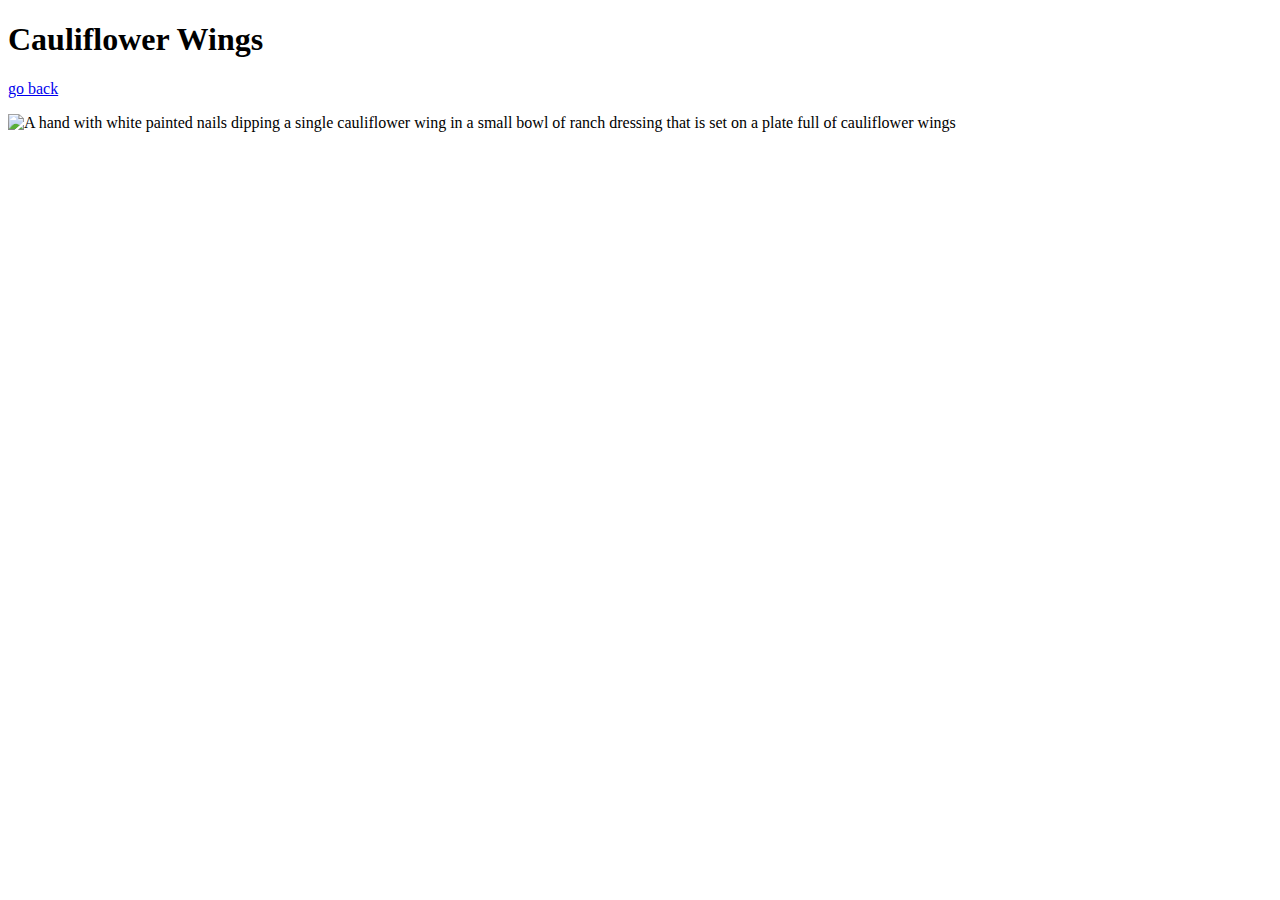
==== recipes/cauliflower-wings.html @ 2f3dd90f "create basic html boilerplate for cauliflower-wings.html" ====
<!DOCTYPE html>
<html lang="en">
    <head>
        <meta charset="utf-8">
        <title>Cauliflower Wings</title>
    </head>
    <body>
        <h1>Cauliflower Wings</h1>
        <p><a href="./../index.html">go back</a></p>
        <img width="400px" src="./img/cauliflower-wings.jpg" alt="A hand with white painted nails dipping a single cauliflower wing in a small bowl of ranch dressing that is set on a plate full of cauliflower wings">
    </body>
</html>
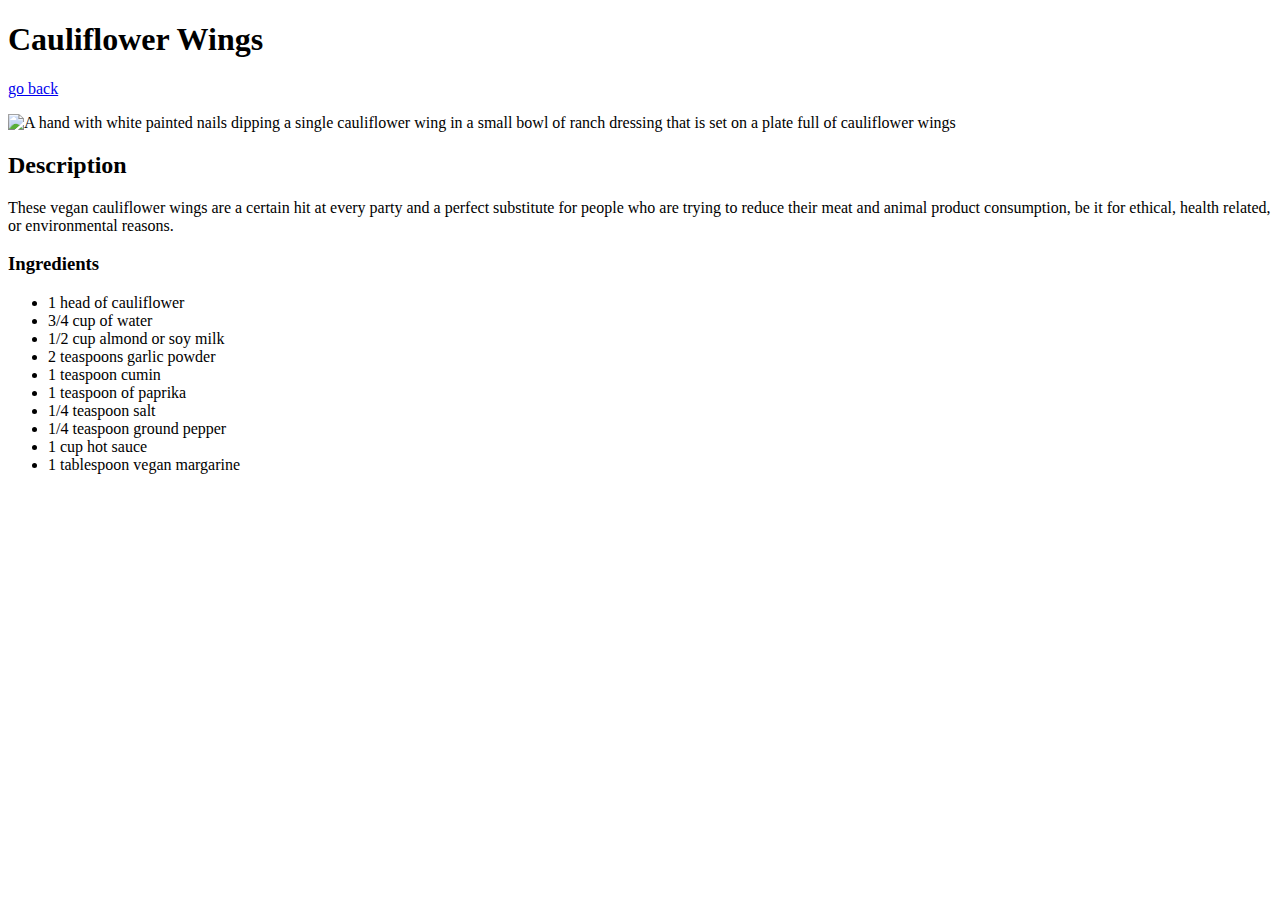
==== commit dcc5ff3a: "add ingredients to cauliflower-wings.html" ====
--- a/recipes/cauliflower-wings.html
+++ b/recipes/cauliflower-wings.html
@@ -8,5 +8,20 @@
         <h1>Cauliflower Wings</h1>
         <p><a href="./../index.html">go back</a></p>
         <img width="400px" src="./img/cauliflower-wings.jpg" alt="A hand with white painted nails dipping a single cauliflower wing in a small bowl of ranch dressing that is set on a plate full of cauliflower wings">
+        <h2>Description</h2>
+        <p>These vegan cauliflower wings are a certain hit at every party and a perfect substitute for people who are trying to reduce their meat and animal product consumption, be it for ethical, health related, or environmental reasons.</p>
+        <h3>Ingredients</h3>
+            <ul>
+                <li>1 head of cauliflower</li>
+                <li>3/4 cup of water</li>
+                <li>1/2 cup almond or soy milk</li>
+                <li>2 teaspoons garlic powder</li>
+                <li>1 teaspoon cumin</li>
+                <li>1 teaspoon of paprika</li>
+                <li>1/4 teaspoon salt</li>
+                <li>1/4 teaspoon ground pepper</li>
+                <li>1 cup hot sauce</li>
+                <li>1 tablespoon vegan margarine</li>
+            </ul>
     </body>
 </html>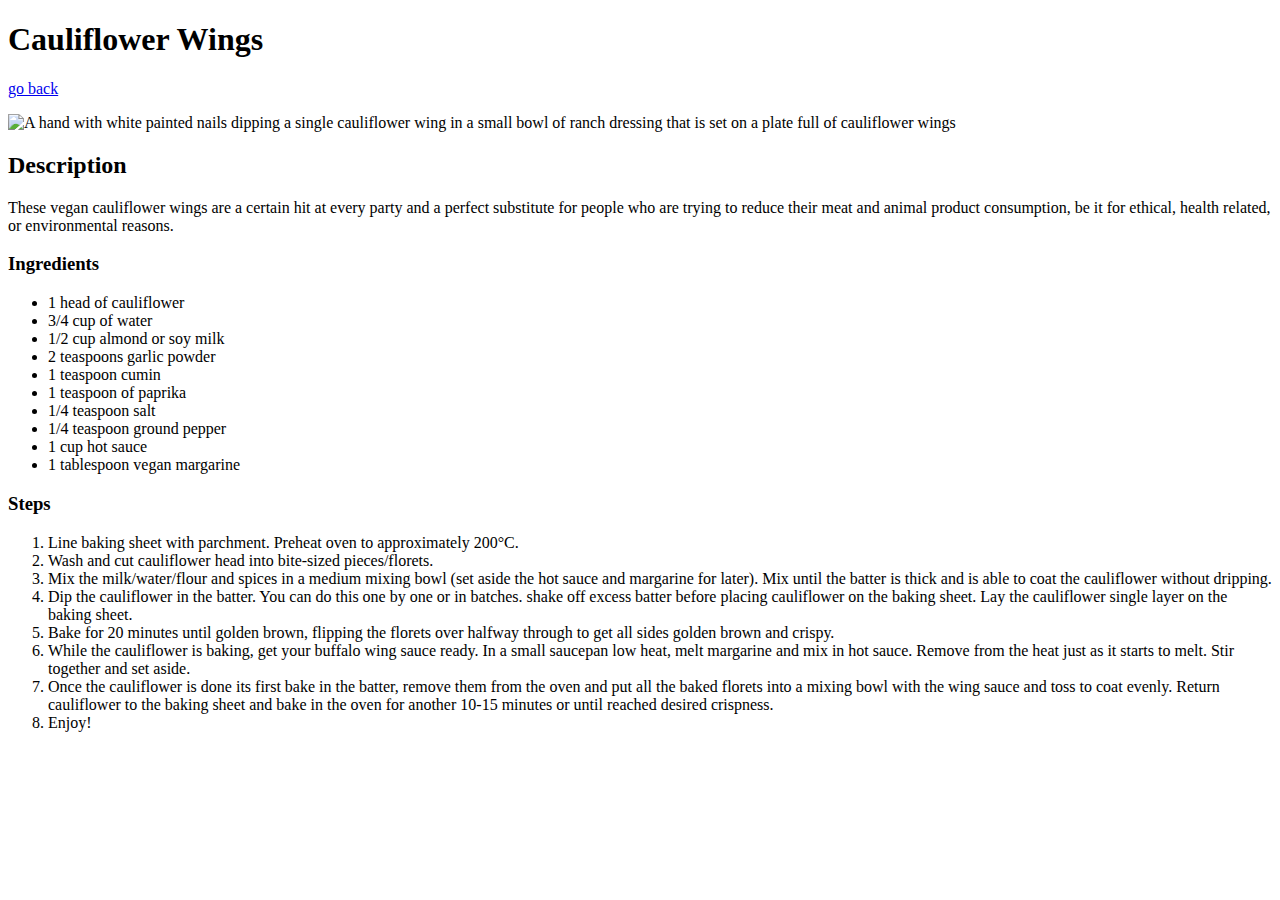
==== commit e7c9cb3e: "add steps to cauliflower-wings.html" ====
--- a/recipes/cauliflower-wings.html
+++ b/recipes/cauliflower-wings.html
@@ -23,5 +23,17 @@
                 <li>1 cup hot sauce</li>
                 <li>1 tablespoon vegan margarine</li>
             </ul>
+
+        <h3>Steps</h3>
+            <ol>
+                <li>Line baking sheet with parchment. Preheat oven to approximately 200°C.</li>
+                <li>Wash and cut cauliflower head into bite-sized pieces/florets.</li>
+                <li>Mix the milk/water/flour and spices in a medium mixing bowl (set aside the hot sauce and margarine for later). Mix until the batter is thick and is able to coat the cauliflower without dripping.</li>
+                <li>Dip the cauliflower in the batter. You can do this one by one or in batches. shake off excess batter before placing cauliflower on the baking sheet. Lay the cauliflower single layer on the baking sheet.</li>
+                <li>Bake for 20 minutes until golden brown, flipping the florets over halfway through to get all sides golden brown and crispy.</li>
+                <li>While the cauliflower is baking, get your buffalo wing sauce ready. In a small saucepan low heat, melt margarine and mix in hot sauce. Remove from the heat just as it starts to melt. Stir together and set aside.</li>
+                <li>Once the cauliflower is done its first bake in the batter, remove them from the oven and put all the baked florets into a mixing bowl with the wing sauce and toss to coat evenly. Return cauliflower to the baking sheet and bake in the oven for another 10-15 minutes or until reached desired crispness.</li>
+                <li>Enjoy!</li>
+            </ol>
     </body>
 </html>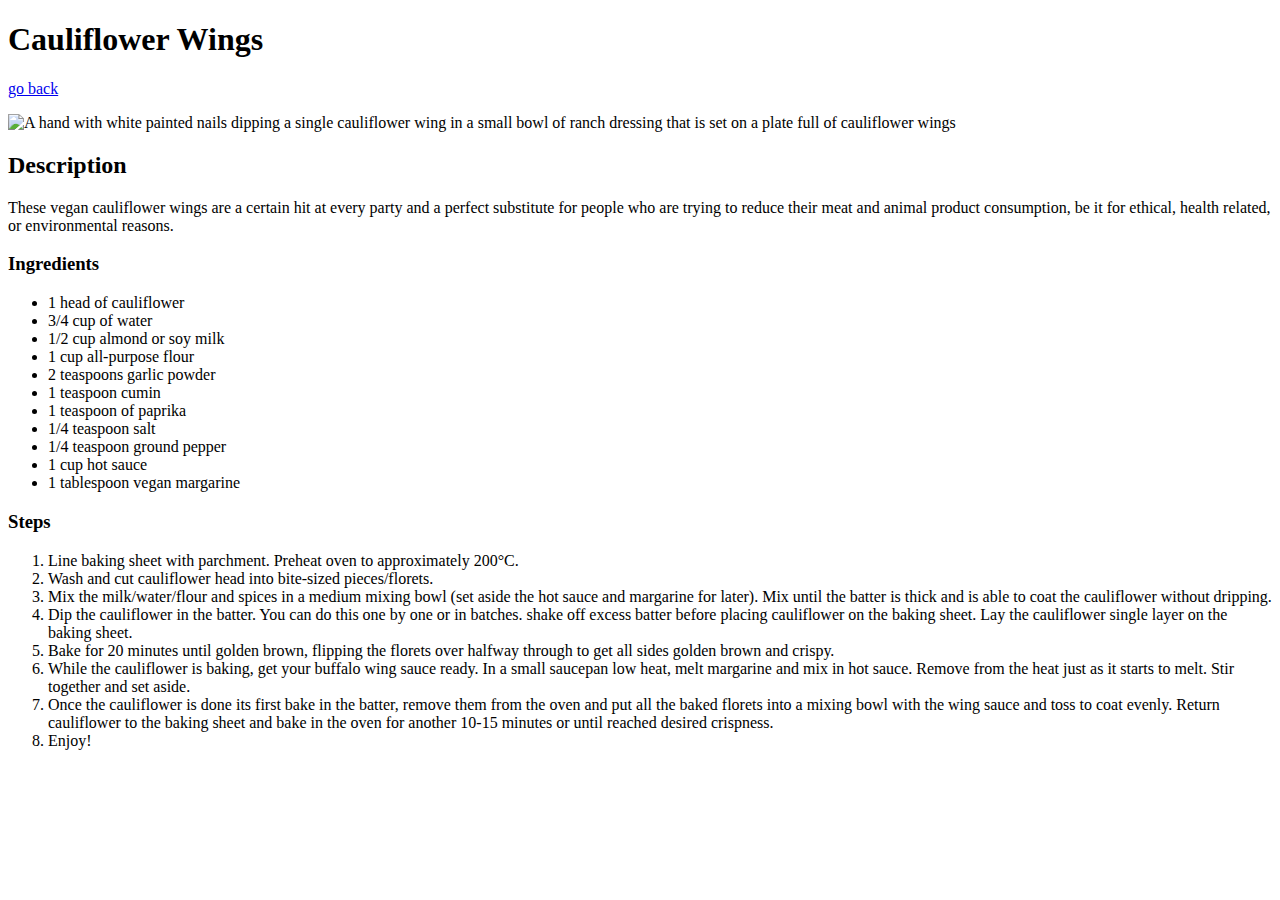
==== commit 8c01e46f: "add flour to list of ingredients" ====
--- a/recipes/cauliflower-wings.html
+++ b/recipes/cauliflower-wings.html
@@ -15,6 +15,7 @@
                 <li>1 head of cauliflower</li>
                 <li>3/4 cup of water</li>
                 <li>1/2 cup almond or soy milk</li>
+                <li>1 cup all-purpose flour</li>
                 <li>2 teaspoons garlic powder</li>
                 <li>1 teaspoon cumin</li>
                 <li>1 teaspoon of paprika</li>
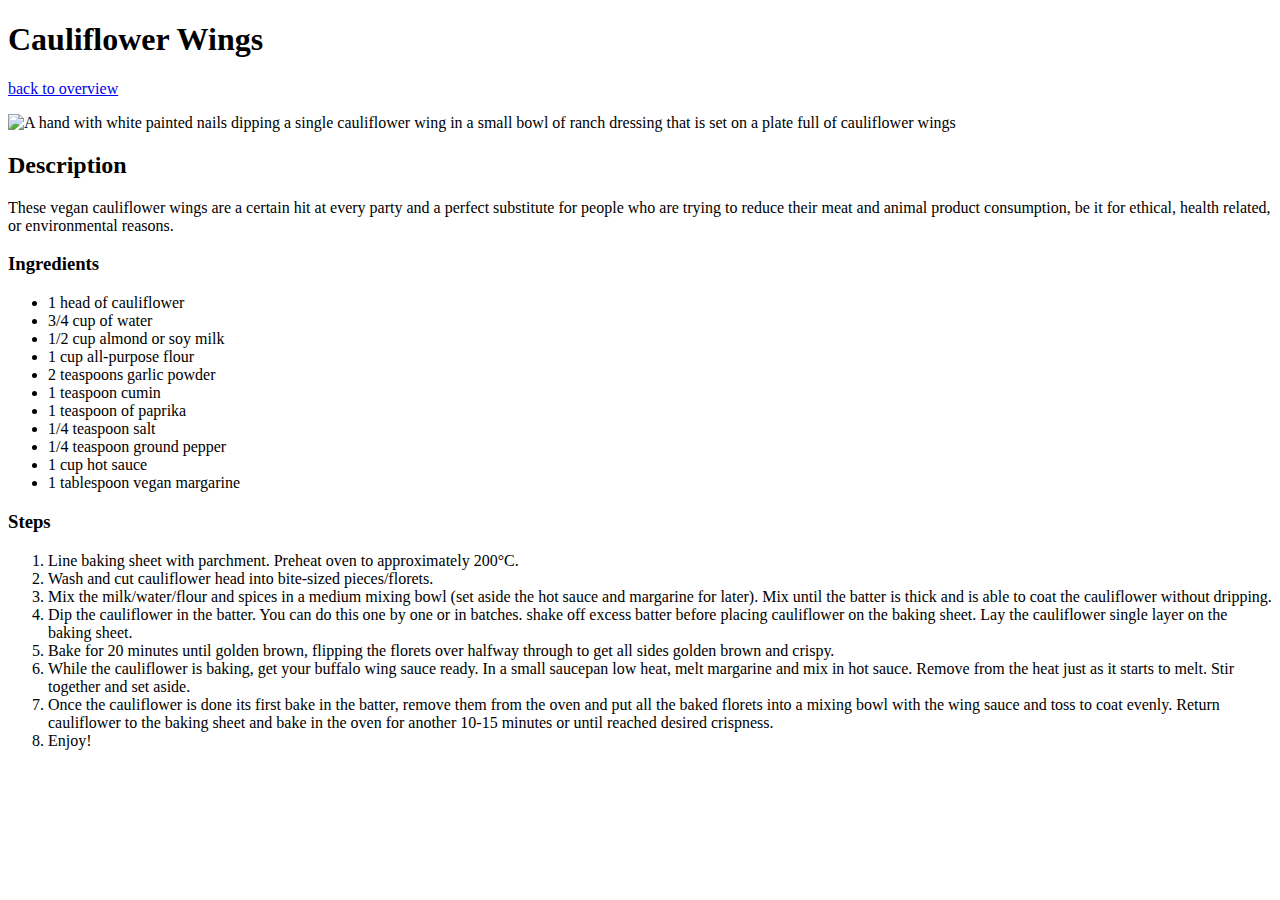
==== commit b7f7077d: "change link text from go-back to back-to-overview" ====
--- a/recipes/cauliflower-wings.html
+++ b/recipes/cauliflower-wings.html
@@ -6,7 +6,7 @@
     </head>
     <body>
         <h1>Cauliflower Wings</h1>
-        <p><a href="./../index.html">go back</a></p>
+        <p><a href="./../index.html">back to overview</a></p>
         <img width="400px" src="./img/cauliflower-wings.jpg" alt="A hand with white painted nails dipping a single cauliflower wing in a small bowl of ranch dressing that is set on a plate full of cauliflower wings">
         <h2>Description</h2>
         <p>These vegan cauliflower wings are a certain hit at every party and a perfect substitute for people who are trying to reduce their meat and animal product consumption, be it for ethical, health related, or environmental reasons.</p>
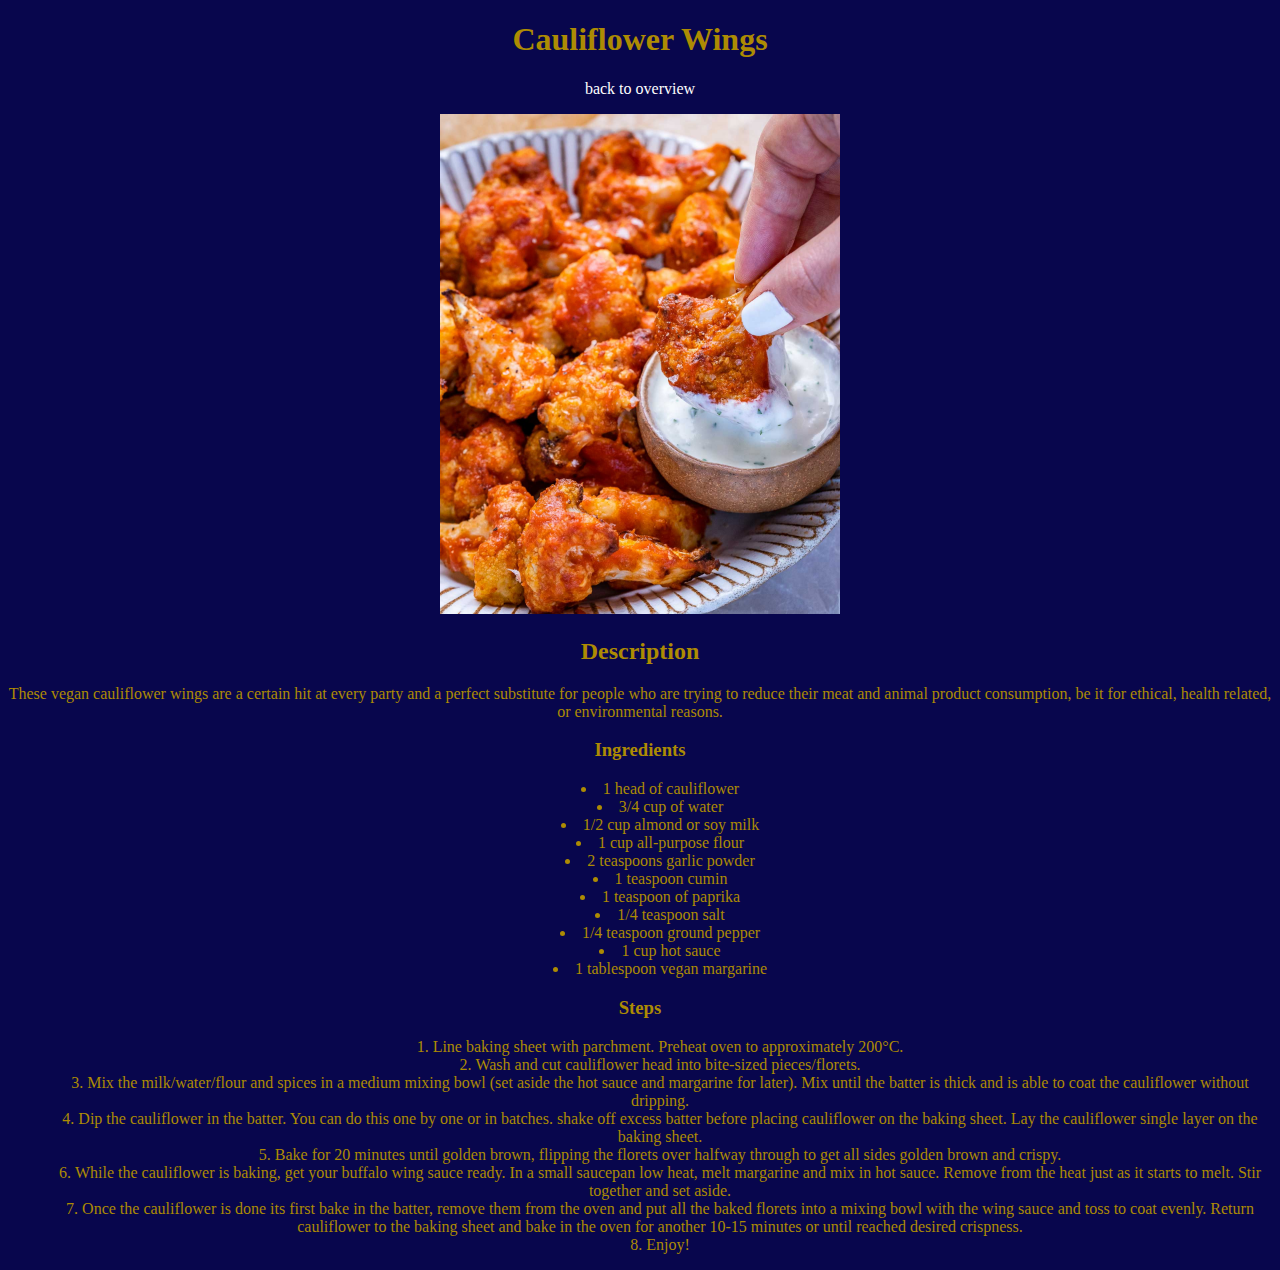
==== commit 5546ec14: "add css file, links to file and basic styling" ====
--- a/recipes/cauliflower-wings.html
+++ b/recipes/cauliflower-wings.html
@@ -3,6 +3,7 @@
     <head>
         <meta charset="utf-8">
         <title>Cauliflower Wings</title>
+        <link rel="stylesheet" href="./../style.css">
     </head>
     <body>
         <h1>Cauliflower Wings</h1>
--- a/style.css
+++ b/style.css
@@ -0,0 +1,22 @@
+body {
+    text-align: center;
+    background-color: #08064d;
+    color: #ad8b03;
+}
+
+a:link {
+    color: #FFFFFF;
+    text-decoration: none;
+}
+
+a:visited {
+    color: #ffffff
+}
+
+a:hover {
+    color: #ad8b03;
+}
+
+li {
+    list-style-position: inside;
+}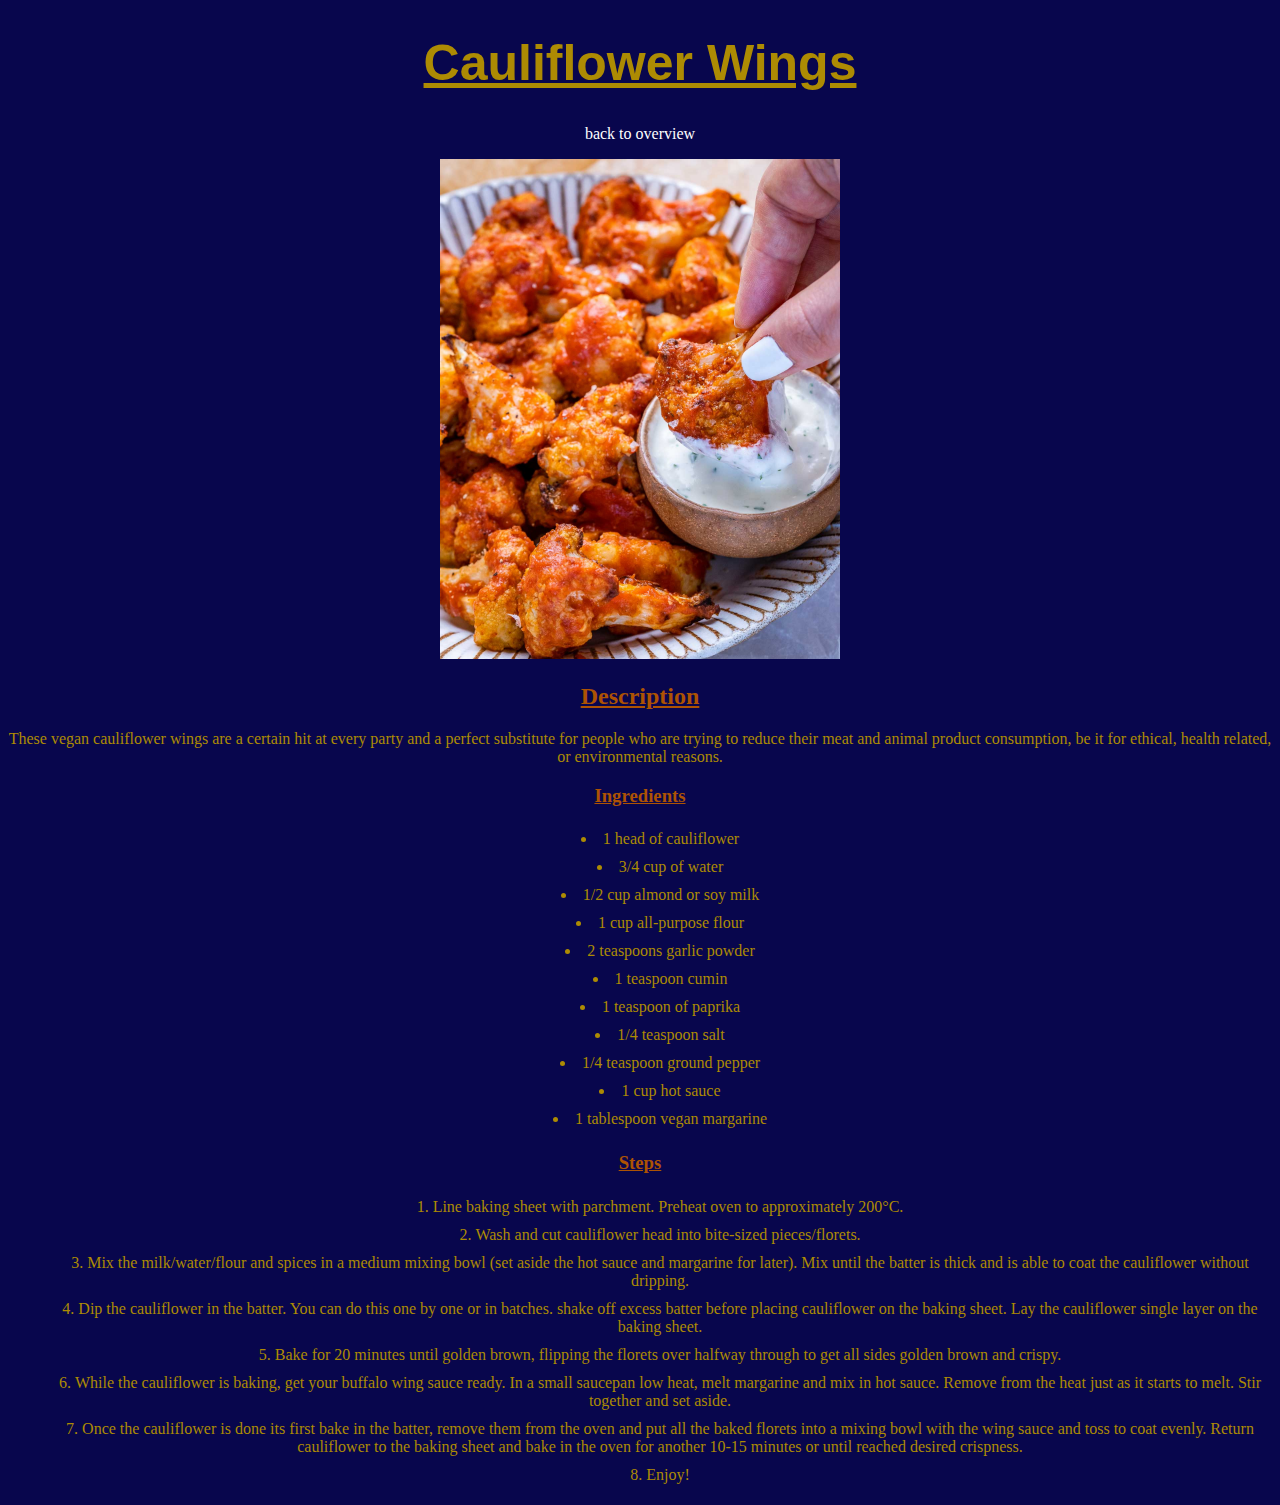
==== commit 32f746b7: "refine styling" ====
--- a/recipes/cauliflower-wings.html
+++ b/recipes/cauliflower-wings.html
@@ -6,7 +6,7 @@
         <link rel="stylesheet" href="./../style.css">
     </head>
     <body>
-        <h1>Cauliflower Wings</h1>
+        <h1 class="header">Cauliflower Wings</h1>
         <p><a href="./../index.html">back to overview</a></p>
         <img width="400px" src="./img/cauliflower-wings.jpg" alt="A hand with white painted nails dipping a single cauliflower wing in a small bowl of ranch dressing that is set on a plate full of cauliflower wings">
         <h2>Description</h2>
--- a/style.css
+++ b/style.css
@@ -2,6 +2,22 @@
     text-align: center;
     background-color: #08064d;
     color: #ad8b03;
+}
+
+.header {
+    font-size: 50px;
+    font-family:'Franklin Gothic Medium', 'Arial Narrow', Arial, sans-serif;
+    color: #ad8b03;
+}
+
+h1, h2, h3, h4 {
+    font-weight: bold;
+    text-decoration: underline;
+    color: #ad5303;
+}
+
+.recipe {
+    font-size: 30px;
 }
 
 a:link {
@@ -19,4 +35,5 @@
 
 li {
     list-style-position: inside;
+    padding: 5px;
 }